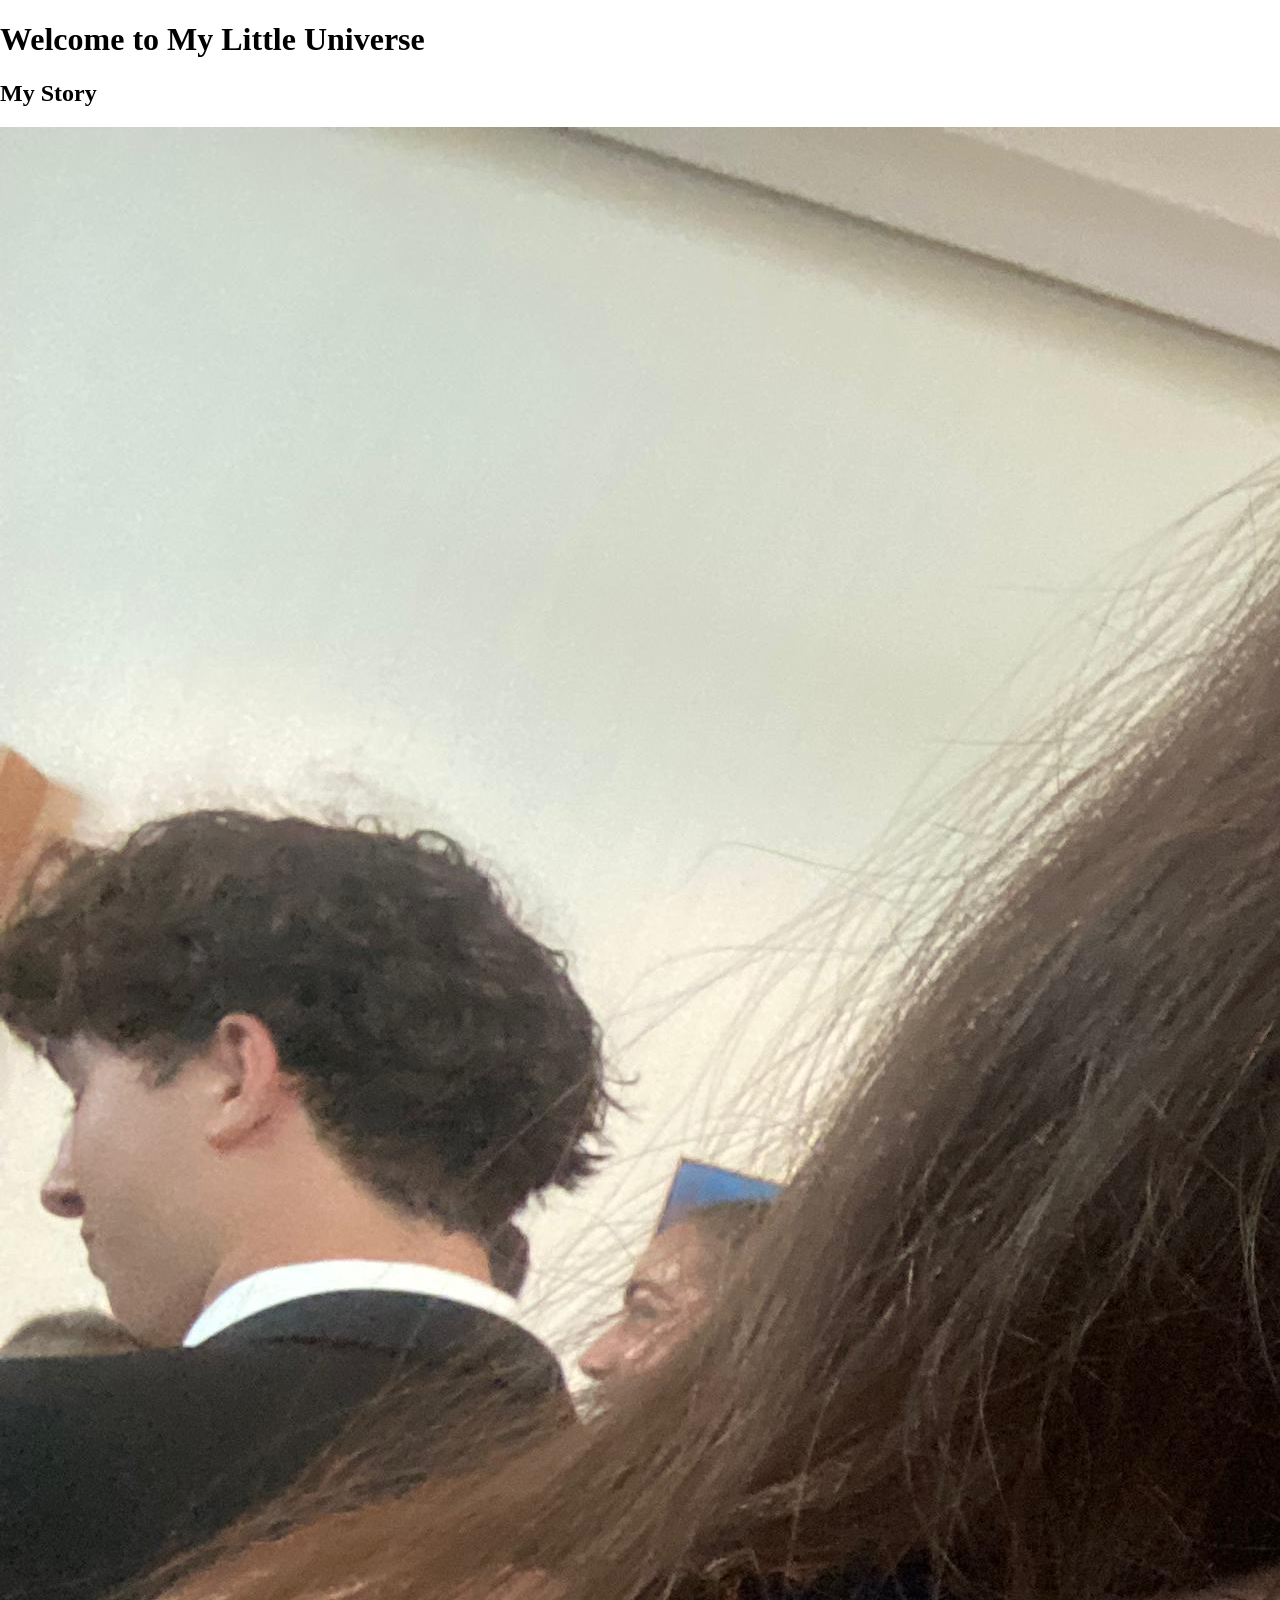
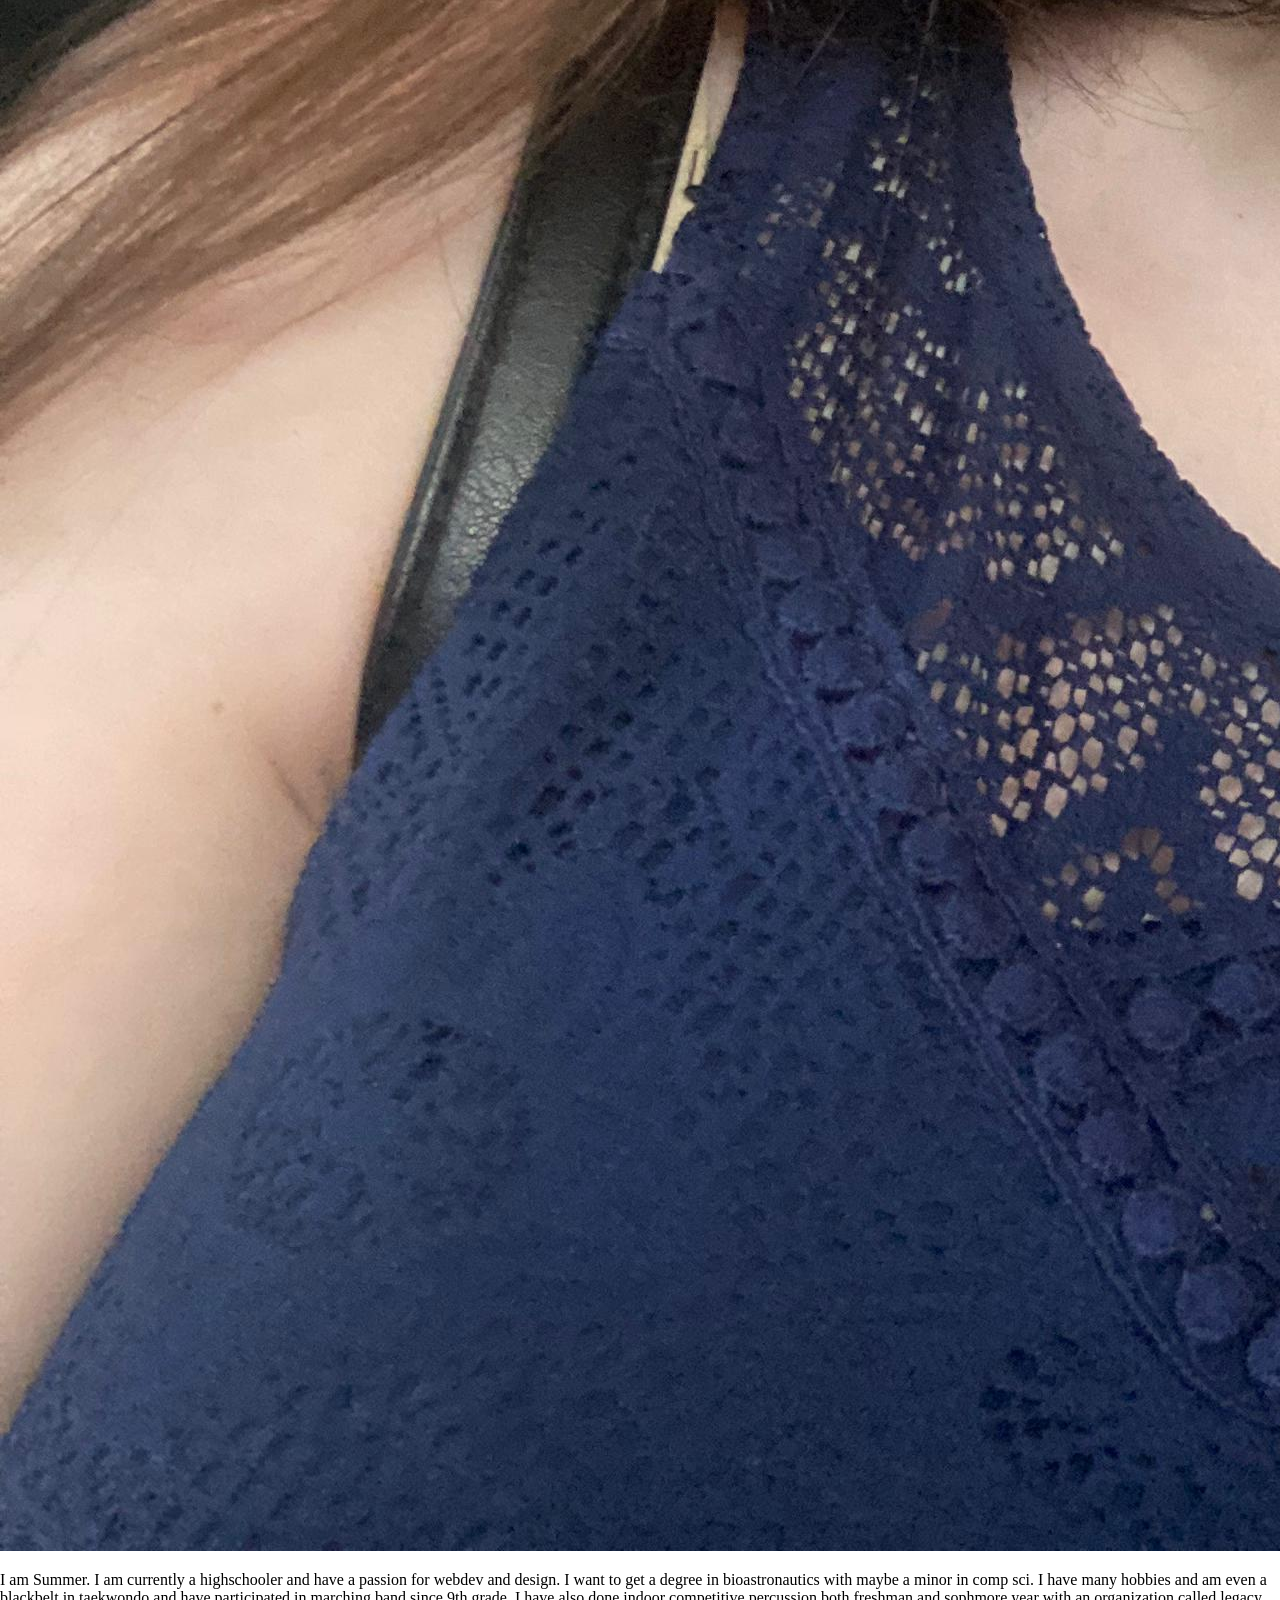
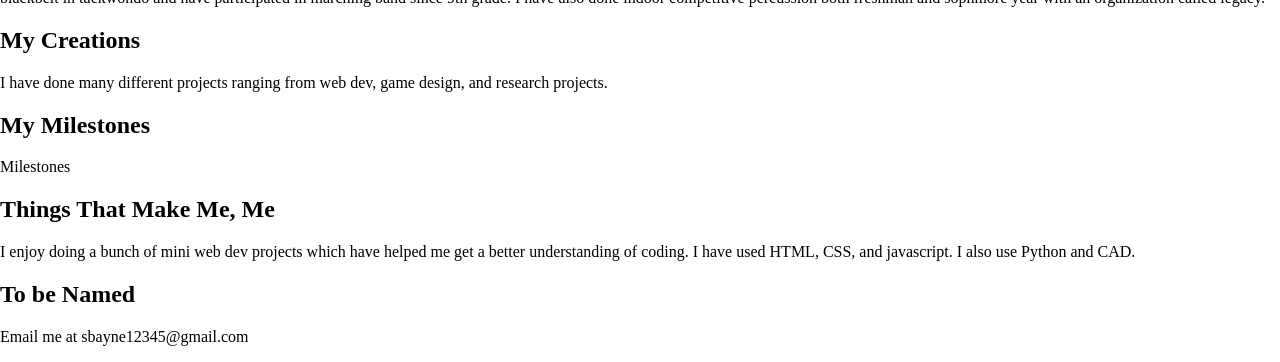
==== index.html @ 6d30a079 "starting html and css" ====
<!DOCTYPE html>
<html lang="en">
    <head>
        <meta charset="UTF-8">
        <meta name="viewport" content="width=device-width, initial-scale=1.0">
        <title>My Little Universe</title>
        <link rel="stylesheet" href="style.css">
    </head>
    <body>
        <div class="container">
            <header>
                <h1>Welcome to My Little Universe</h1>
            </header>
            <section id="about">
                <h2>My Story</h2>
                <img src="images/Summer.jpeg" alt="Summer">
                <p>I am Summer. I am currently a highschooler and have a passion for webdev and design. I want to get a degree in bioastronautics with maybe a minor in comp sci. I have many hobbies and am even a blackbelt in taekwondo and have participated in marching band since 9th grade. I have also done indoor competitive percussion both freshman and sophmore year with an organization called legacy.</p>
            </section>
            <section id="projects">
                <h2>My Creations</h2>
                <p>I have done many different projects ranging from web dev, game design, and research projects.</p>
            </section>
            <section id="achievements">
                <h2>My Milestones</h2>
                <p>Milestones</p>
            </section>
            <section id="skills/hobbies">
                <h2>Things That Make Me, Me</h2>
                <p>I enjoy doing a bunch of mini web dev projects which have helped me get a better understanding of coding. I have used HTML, CSS, and javascript. I also use Python and CAD.</p>
            </section>
            <section id="contact">
                <h2>To be Named</h2>
                <p>Email me at sbayne12345@gmail.com</p>
            </section>
        </div>
    </body>
</html>
---- style.css ----
html, body {
    margin: 0;
    padding: 0;
    min-height: 100%;
}
html {
    scroll-behavior: smooth;
}
* {
    box-sizing: border-box;
}
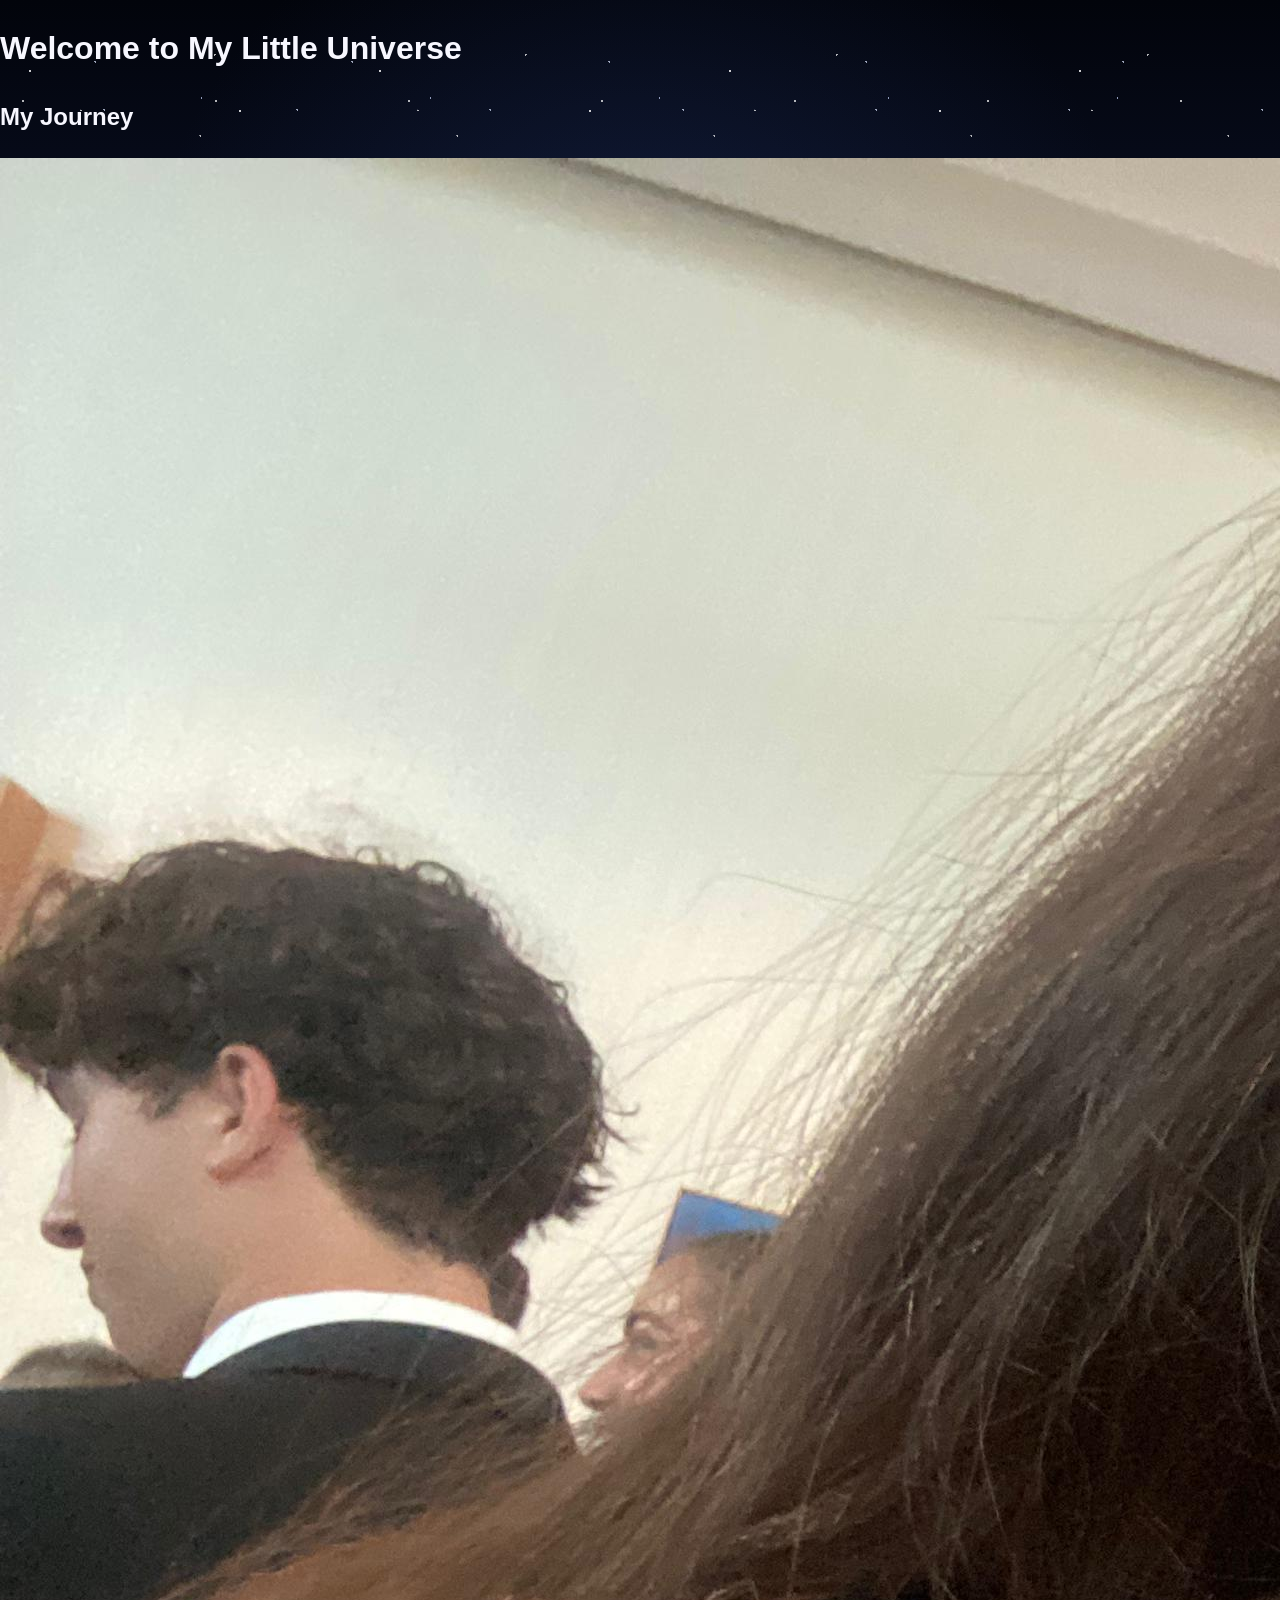
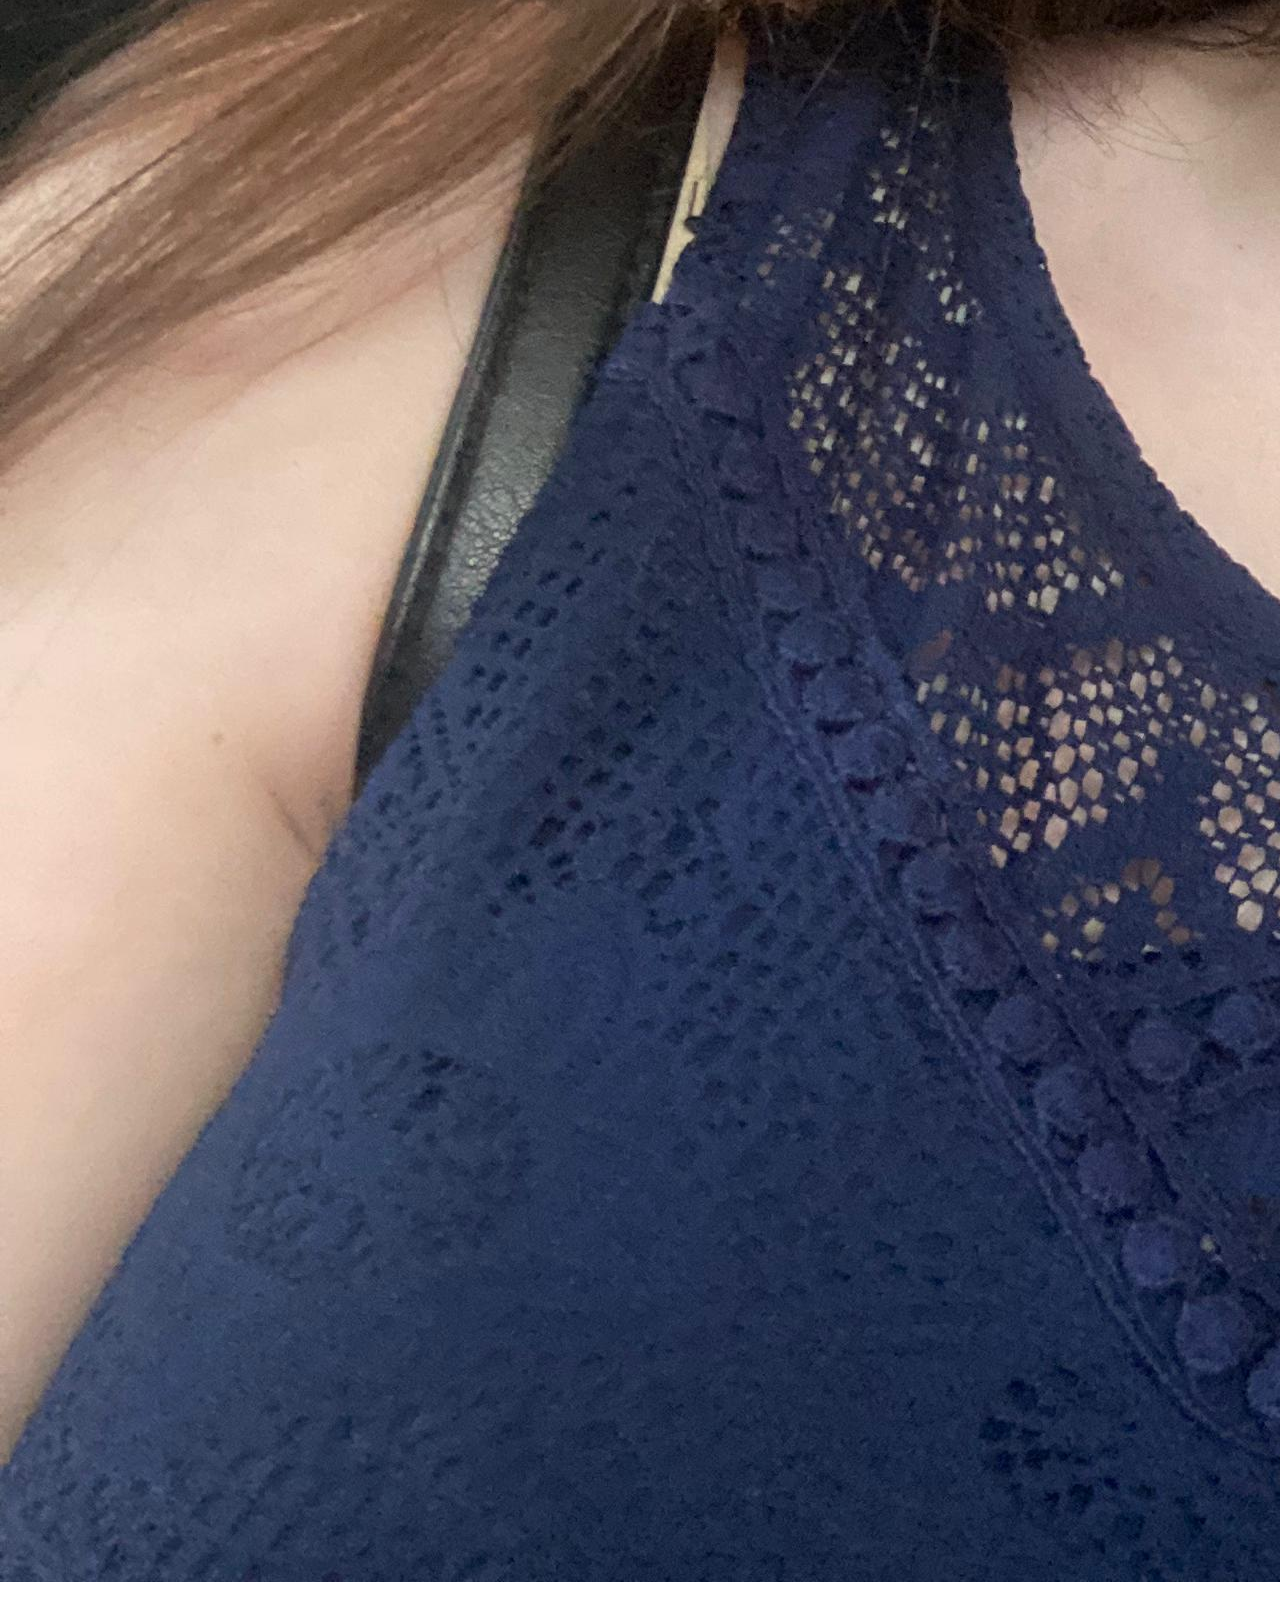
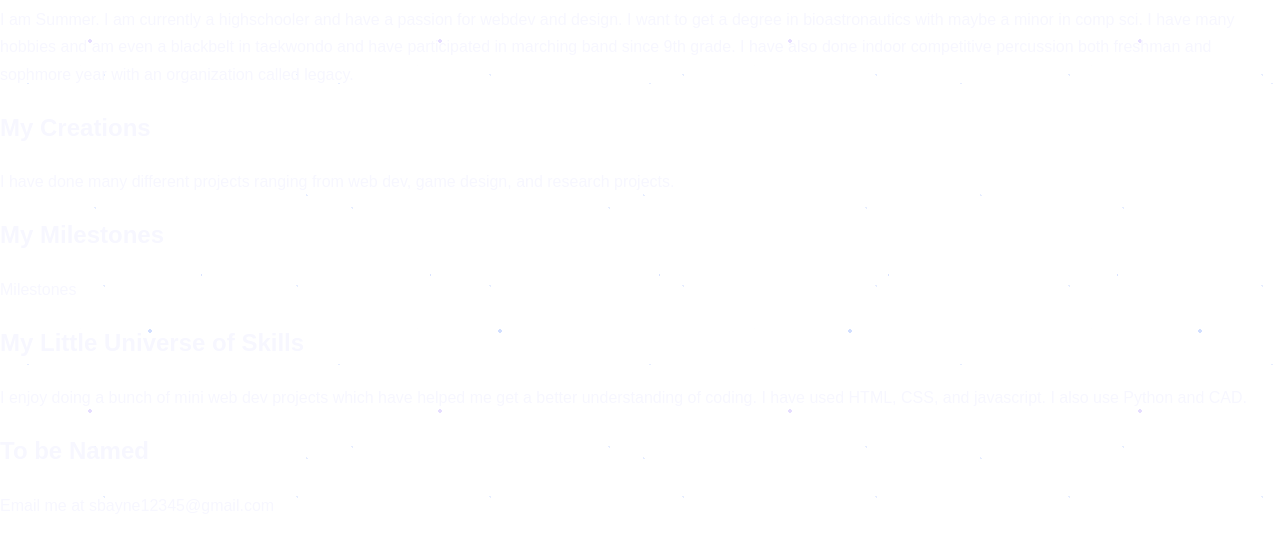
==== commit b5d61d90: "added color fading and animating stars" ====
--- a/index.html
+++ b/index.html
@@ -12,7 +12,7 @@
                 <h1>Welcome to My Little Universe</h1>
             </header>
             <section id="about">
-                <h2>My Story</h2>
+                <h2>My Journey</h2>
                 <img src="images/Summer.jpeg" alt="Summer">
                 <p>I am Summer. I am currently a highschooler and have a passion for webdev and design. I want to get a degree in bioastronautics with maybe a minor in comp sci. I have many hobbies and am even a blackbelt in taekwondo and have participated in marching band since 9th grade. I have also done indoor competitive percussion both freshman and sophmore year with an organization called legacy.</p>
             </section>
@@ -25,7 +25,7 @@
                 <p>Milestones</p>
             </section>
             <section id="skills/hobbies">
-                <h2>Things That Make Me, Me</h2>
+                <h2>My Little Universe of Skills</h2>
                 <p>I enjoy doing a bunch of mini web dev projects which have helped me get a better understanding of coding. I have used HTML, CSS, and javascript. I also use Python and CAD.</p>
             </section>
             <section id="contact">
--- a/style.css
+++ b/style.css
@@ -1,6 +1,5 @@
 html, body {
     margin: 0;
-    padding: 0;
     min-height: 100%;
 }
 html {
@@ -8,4 +7,62 @@
 }
 * {
     box-sizing: border-box;
-}+}
+body {
+    position: relative;
+    isolation: isolate;
+    overflow-x: hidden;
+    background:
+    radial-gradient(ellipse at 50% 35%, rgba(37, 57, 112, 0.35), transparent 55%),
+        linear-gradient(
+            180deg,
+            #02040b 0%,
+            #080d1e 25%,
+            #111b39 50%,
+            #20335e 75%,
+            #626bc2 100%
+        );
+    background-attachment: fixed;
+    font-family: 'Trebuchet MS', Arial, sans-serif;
+    color: #f7f7ff;
+    line-height: 1.7;
+}
+body::before, body::after {
+    content: '';
+    position: absolute;
+    inset: 0;
+    left: 0;
+    width: 100%;
+    pointer-events: none;
+    z-index: -1;
+}
+body::before {
+    background-image:
+        radial-gradient(1px 1px at 12% 38%, #ffffff 98%, transparent),
+        radial-gradient(1px 1px at 37% 17%, #dce6ff 98%, transparent),
+        radial-gradient(1px 1px at 69% 12%, #ffffff 98%, transparent),
+        radial-gradient(1px 1px at 88% 25%, #cbd8ff 98%, transparent),
+        radial-gradient(1px 1px at 24% 34%, #ffffff 98%, transparent),
+        radial-gradient(1px 1px at 54% 42%, #dce6ff 98%, transparent),
+        radial-gradient(1px 1px at 78% 48%, #ffffff 98%, transparent),
+        radial-gradient(1px 1px at 9% 61%, #dce6ff 98%, transparent),
+        radial-gradient(1px 1px at 44% 72%, #ffffff 98%, transparent),
+        radial-gradient(1px 1px at 91% 83%, #dce6ff 98%, transparent),
+        radial-gradient(1px 1px at 63% 93%, #ffffff 98%, transparent);
+    background-size: 193px 211px, 257px 239px, 311px 281px, 229px 307px, 337px 263px;
+    background-repeat: repeat;
+    opacity: 0.7;
+    animation: distantStars 100s linear infinite;
+}
+body::after {
+    background-image:
+        radial-gradient(1.5px 1.5px at 30px 50px, #ffffff 98%, transparent),
+        radial-gradient(2px 2px at 150px 180px, #c8d8ff 98%, transparent),
+        radial-gradient(1.5px 1.5px at 240px 90px, #ffffff 98%, transparent),
+        radial-gradient(2px 2px at 90px 260px, #e0d6ff 98%, transparent),
+        radial-gradient(1px 1px at 290px 310px, #ffffff 98%, transparent);
+    background-size: 350px 370px;
+    background-repeat: repeat;
+    opacity: 0.8;
+    animation: nearbyStars 55s linear infinite;
+}
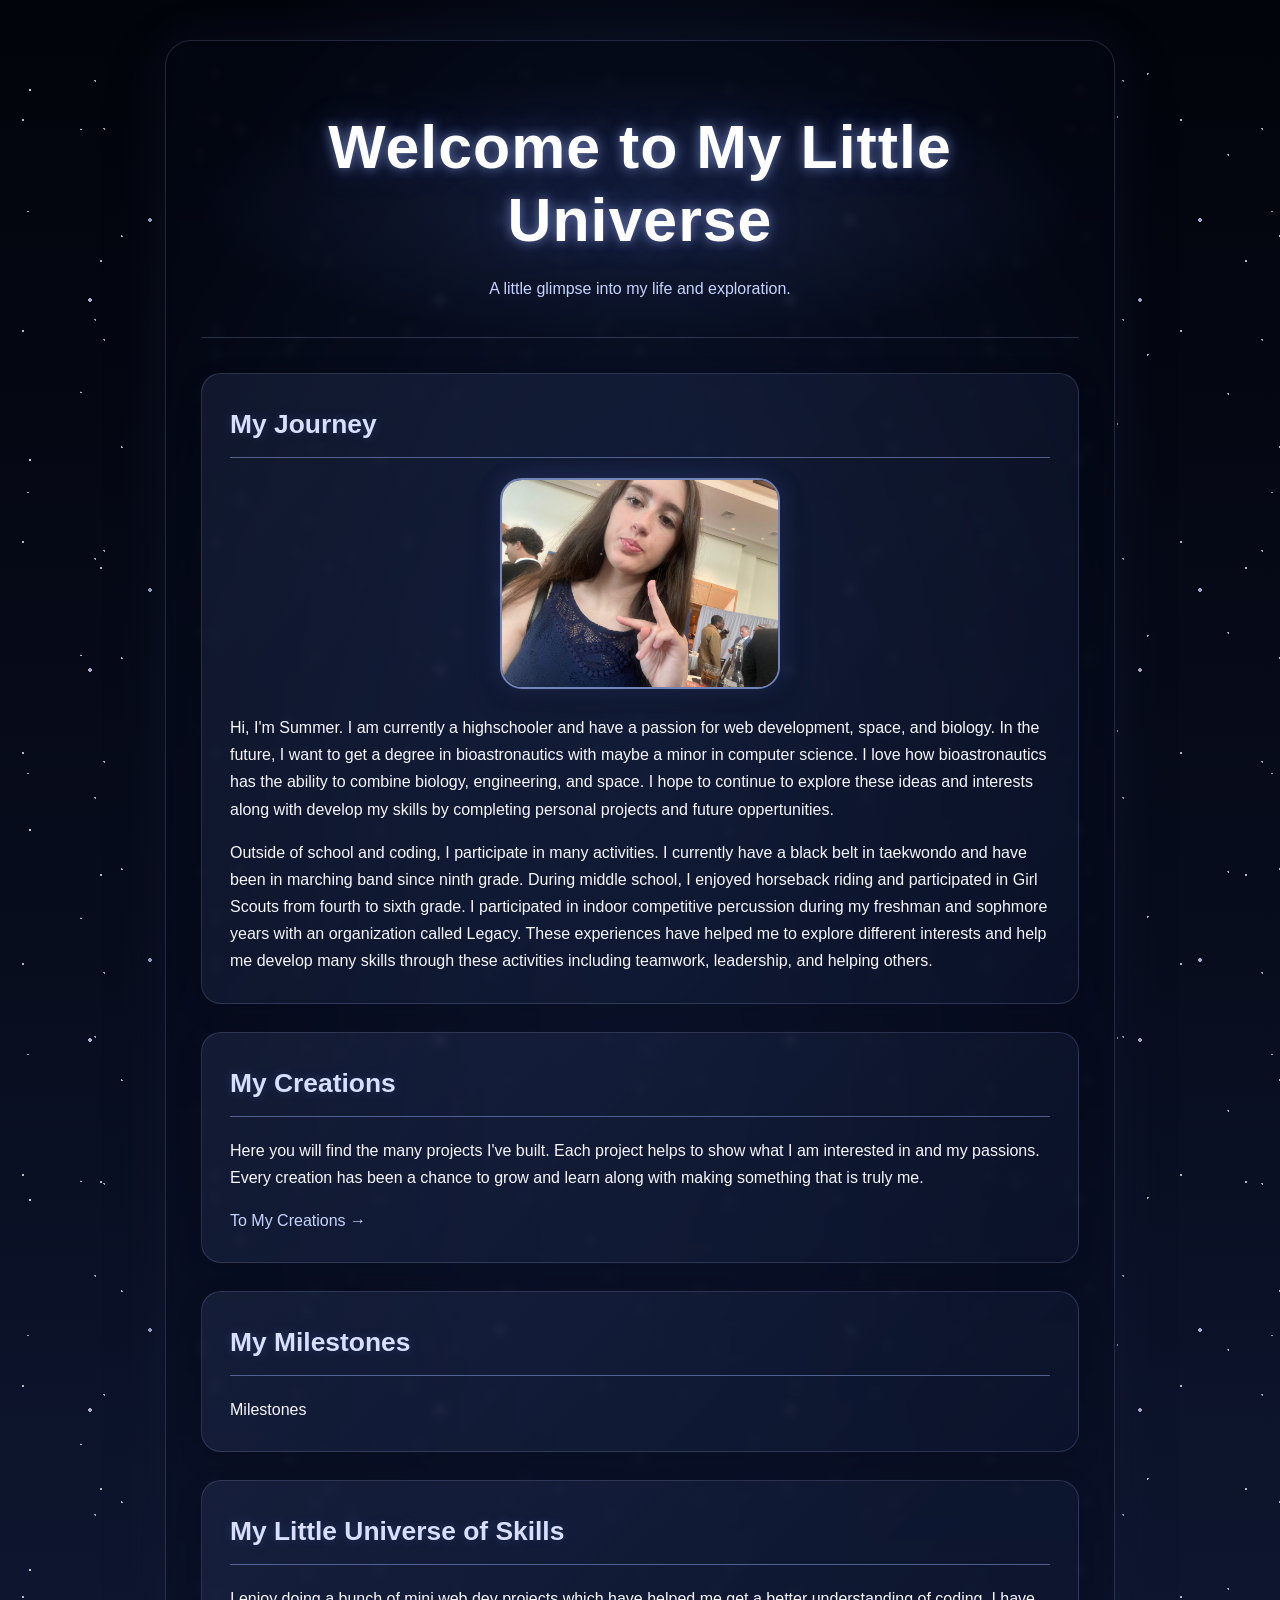
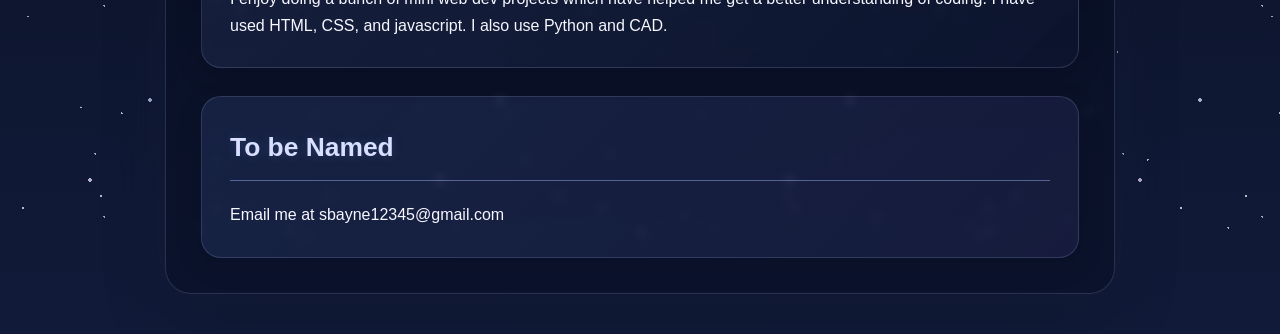
==== commit 7f5439b0: "added creations html" ====
--- a/index.html
+++ b/index.html
@@ -9,16 +9,23 @@
     <body>
         <div class="container">
             <header>
-                <h1>Welcome to My Little Universe</h1>
+                <div>
+                    <h1>Welcome to My Little Universe</h1>
+                    <p>A little glimpse into my life and exploration.</p>
+                </div>
             </header>
             <section id="about">
                 <h2>My Journey</h2>
                 <img src="images/Summer.jpeg" alt="Summer">
-                <p>I am Summer. I am currently a highschooler and have a passion for webdev and design. I want to get a degree in bioastronautics with maybe a minor in comp sci. I have many hobbies and am even a blackbelt in taekwondo and have participated in marching band since 9th grade. I have also done indoor competitive percussion both freshman and sophmore year with an organization called legacy.</p>
+                <p>Hi, I'm Summer. I am currently a highschooler and have a passion for web development, space, and biology. In the future, I want to get a degree in bioastronautics with maybe a minor in computer science. I love how bioastronautics has the ability to combine biology, engineering, and space. I hope to continue to explore these ideas and interests along with develop my skills by completing personal projects and future oppertunities.</p>
+                <p>Outside of school and coding, I participate in many activities. I currently have a black belt in taekwondo and have been in marching band since ninth grade. During middle school, I enjoyed horseback riding and participated in Girl Scouts from fourth to sixth grade. I participated in indoor competitive percussion during my freshman and sophmore years with an organization called Legacy. These experiences have helped me to explore different interests and help me develop many skills through these activities including teamwork, leadership, and helping others.</p>
             </section>
             <section id="projects">
                 <h2>My Creations</h2>
-                <p>I have done many different projects ranging from web dev, game design, and research projects.</p>
+                <p>Here you will find the many projects I've built. Each project helps to show what I am interested in and my passions. Every creation has been a chance to grow and learn along with making something that is truly me.</p>
+                <a href="creations.html" class="creations-link">
+                    To My Creations →
+                </a>
             </section>
             <section id="achievements">
                 <h2>My Milestones</h2>
--- a/style.css
+++ b/style.css
@@ -12,8 +12,8 @@
     position: relative;
     isolation: isolate;
     overflow-x: hidden;
-    background:
-    radial-gradient(ellipse at 50% 35%, rgba(37, 57, 112, 0.35), transparent 55%),
+    background-image:
+        radial-gradient(ellipse at 50% 35%, rgba(37, 57, 112, 0.35), transparent 55%),
         linear-gradient(
             180deg,
             #02040b 0%,
@@ -22,7 +22,10 @@
             #20335e 75%,
             #626bc2 100%
         );
-    background-attachment: fixed;
+    background-size: 100% 100%, 100% 200%;
+    background-position: center top, center top;
+    background-repeat: no-repeat;
+    background-attachment: scroll;
     font-family: 'Trebuchet MS', Arial, sans-serif;
     color: #f7f7ff;
     line-height: 1.7;
@@ -31,7 +34,7 @@
     content: '';
     position: absolute;
     inset: 0;
-    left: 0;
+    height: 100%;
     width: 100%;
     pointer-events: none;
     z-index: -1;
@@ -66,3 +69,93 @@
     opacity: 0.8;
     animation: nearbyStars 55s linear infinite;
 }
+@keyframes distantStars {
+    from {transform: translate3d(0, 0, 0);} to {transform: translate3d(-25px, 120px, 0);}
+}
+@keyframes nearbyStars {
+    from {transform: translate3d(0, 0, 0);} to {transform: translate3d(35px, 220px, 0);}
+}
+.container {
+    position: relative;
+    z-index: 1;
+    width: min(950px, calc(100% - 36px));
+    margin: 40px auto;
+    padding: 35px;
+    background: rgba(5, 10, 27, 0.36);
+    border: 1px solid rgba(190, 204, 255, 0.16);
+    border-radius: 26px;
+    box-shadow: 0 0 50px rgba(80, 108, 205, 0.10), 0 20px 60px rgba(0, 0, 0, 0.3);
+    backdrop-filter: blur(5px);
+}
+header {
+    min-height: 230px;
+    display: flex;
+    align-items: center;
+    justify-content: center;
+    padding: 35px 15px;
+    margin-bottom: 35px;
+    text-align: center;
+    background: radial-gradient(ellipse at center, rgba(92, 117, 204, 0.17), transparent 72%);
+    border-bottom: 1px solid rgba(196, 207, 255, 0.2);
+}
+header h1 {
+    margin: 0;
+    font-size: clamp(2.2rem, 6vw, 3.8rem);
+    line-height: 1.2;
+    letter-spacing: 1px;
+    color: #ffffff;
+    text-shadow: 0 0 12px rgba(160, 180, 255, 0.6), 0 0 35px rgba(97, 121, 231, 0.3);
+}
+header p {
+    max-width: 600px;
+    margin: 18px auto 0;
+    color: #c6d4ff;
+}
+section {
+    margin-bottom: 28px;
+    padding: 28px;
+    background: linear-gradient(135deg, rgba(118, 140,218, 0.12), rgba(18, 27, 57, 0.35));
+    border: 1px solid rgba(192, 204, 255, 0.16);
+    border-radius: 20px;
+    box-shadow: 0 8px 28px rgba(0, 0, 0, 0.12);
+    transition: transform 0.3s ease, border-color 0.3s ease, background 0.3s ease;
+}
+section:hover {
+    transform: translateY(-4px);
+    border-color: rgba(177, 194, 255, 0.4);
+    background: linear-gradient(135deg, rgba(118, 140, 218, 0.17), rgba(18, 27, 57, 0.45));
+}
+h2 {
+    margin: 0 0 20px;
+    padding-bottom: 10px;
+    font-size: 1.65rem;
+    color: #d8dfff;
+    border-bottom: 1px solid rgba(165, 185, 255, 0.45);
+    text-shadow: 0 0 12px rgba(126, 156, 255, 0.2);
+}
+section p:last-child {
+    margin-bottom: 0;
+}
+#about img {
+    display: block;
+    width: min(100%, 280px);
+    max-height: 350px;
+    object-fit: cover;
+    margin: 10px auto 25px;
+    border: 2px solid rgba(170, 190, 255, 0.65);
+    border-radius: 22px;
+    box-shadow: 0 0 25px rgba(103, 135, 255, 0.2), 0 12px 30px rgba(0, 0, 0, 0.3);
+}
+a {
+    color: #c6d5ff;
+    text-decoration: none;
+    transition: color 0.2s ease, text-shadow 0.2s ease;
+}
+a:hover {
+    color: #ffffff;
+    text-shadow: 0 0 12px rgba(170, 190, 255, 0.9);
+}
+#contact {
+    margin-bottom: 0;
+    background: linear-gradient(135deg, rgba(83, 112, 190, 0.17), rgba(106, 92, 183, 0.12));
+}
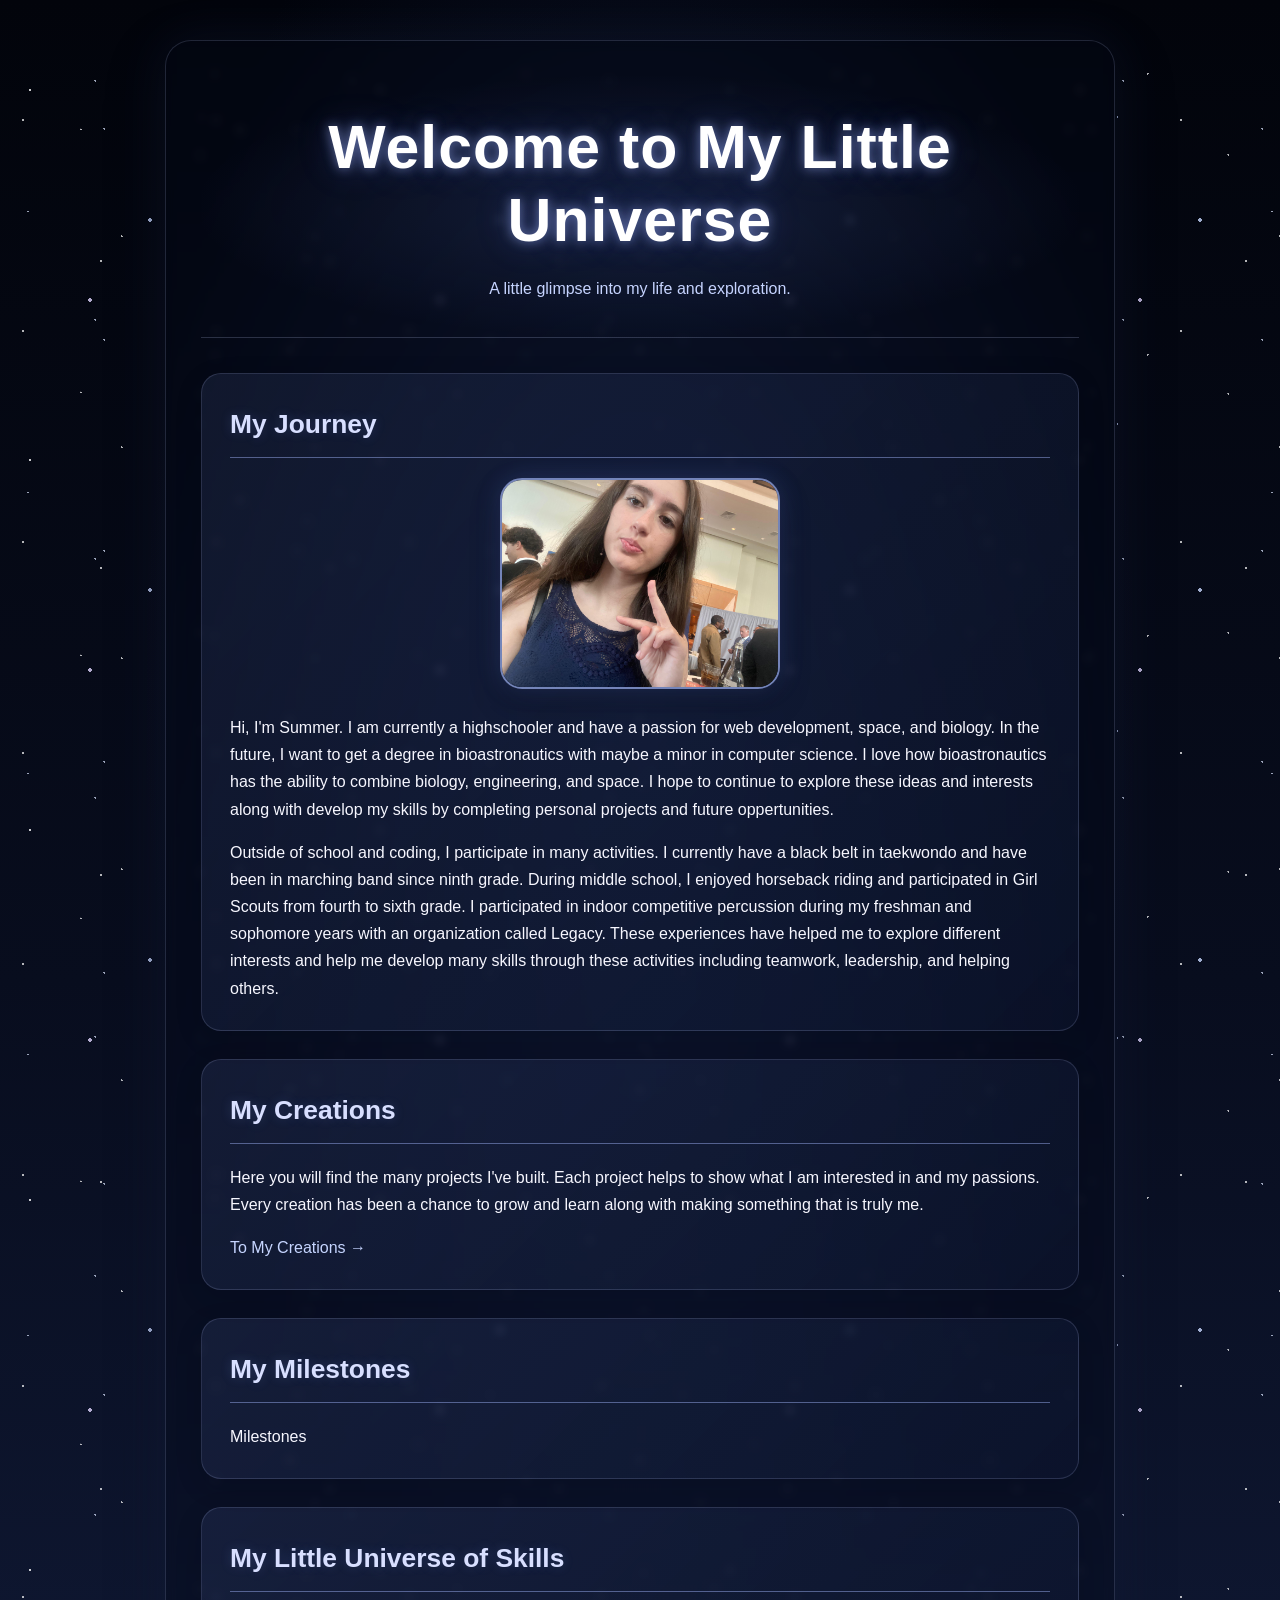
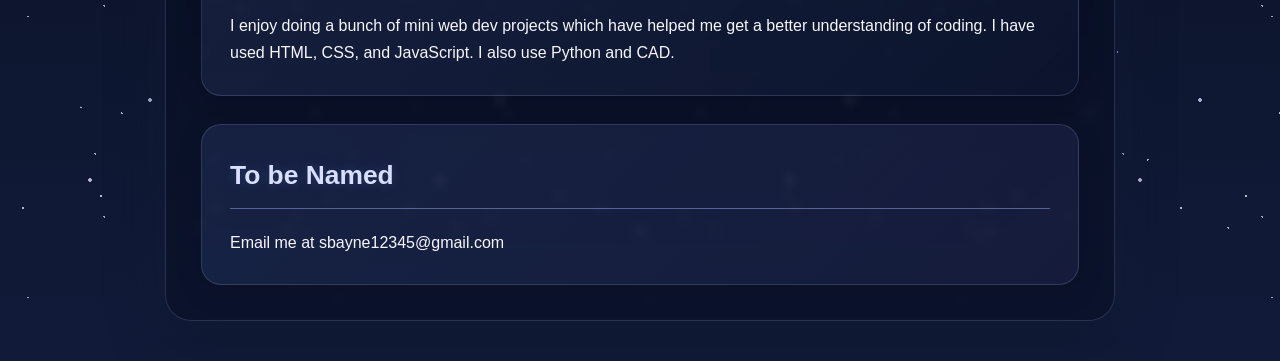
==== commit e3981a99: "fixed spelling" ====
--- a/index.html
+++ b/index.html
@@ -18,7 +18,7 @@
                 <h2>My Journey</h2>
                 <img src="images/Summer.jpeg" alt="Summer">
                 <p>Hi, I'm Summer. I am currently a highschooler and have a passion for web development, space, and biology. In the future, I want to get a degree in bioastronautics with maybe a minor in computer science. I love how bioastronautics has the ability to combine biology, engineering, and space. I hope to continue to explore these ideas and interests along with develop my skills by completing personal projects and future oppertunities.</p>
-                <p>Outside of school and coding, I participate in many activities. I currently have a black belt in taekwondo and have been in marching band since ninth grade. During middle school, I enjoyed horseback riding and participated in Girl Scouts from fourth to sixth grade. I participated in indoor competitive percussion during my freshman and sophmore years with an organization called Legacy. These experiences have helped me to explore different interests and help me develop many skills through these activities including teamwork, leadership, and helping others.</p>
+                <p>Outside of school and coding, I participate in many activities. I currently have a black belt in taekwondo and have been in marching band since ninth grade. During middle school, I enjoyed horseback riding and participated in Girl Scouts from fourth to sixth grade. I participated in indoor competitive percussion during my freshman and sophomore years with an organization called Legacy. These experiences have helped me to explore different interests and help me develop many skills through these activities including teamwork, leadership, and helping others.</p>
             </section>
             <section id="projects">
                 <h2>My Creations</h2>
@@ -33,7 +33,7 @@
             </section>
             <section id="skills/hobbies">
                 <h2>My Little Universe of Skills</h2>
-                <p>I enjoy doing a bunch of mini web dev projects which have helped me get a better understanding of coding. I have used HTML, CSS, and javascript. I also use Python and CAD.</p>
+                <p>I enjoy doing a bunch of mini web dev projects which have helped me get a better understanding of coding. I have used HTML, CSS, and JavaScript. I also use Python and CAD.</p>
             </section>
             <section id="contact">
                 <h2>To be Named</h2>
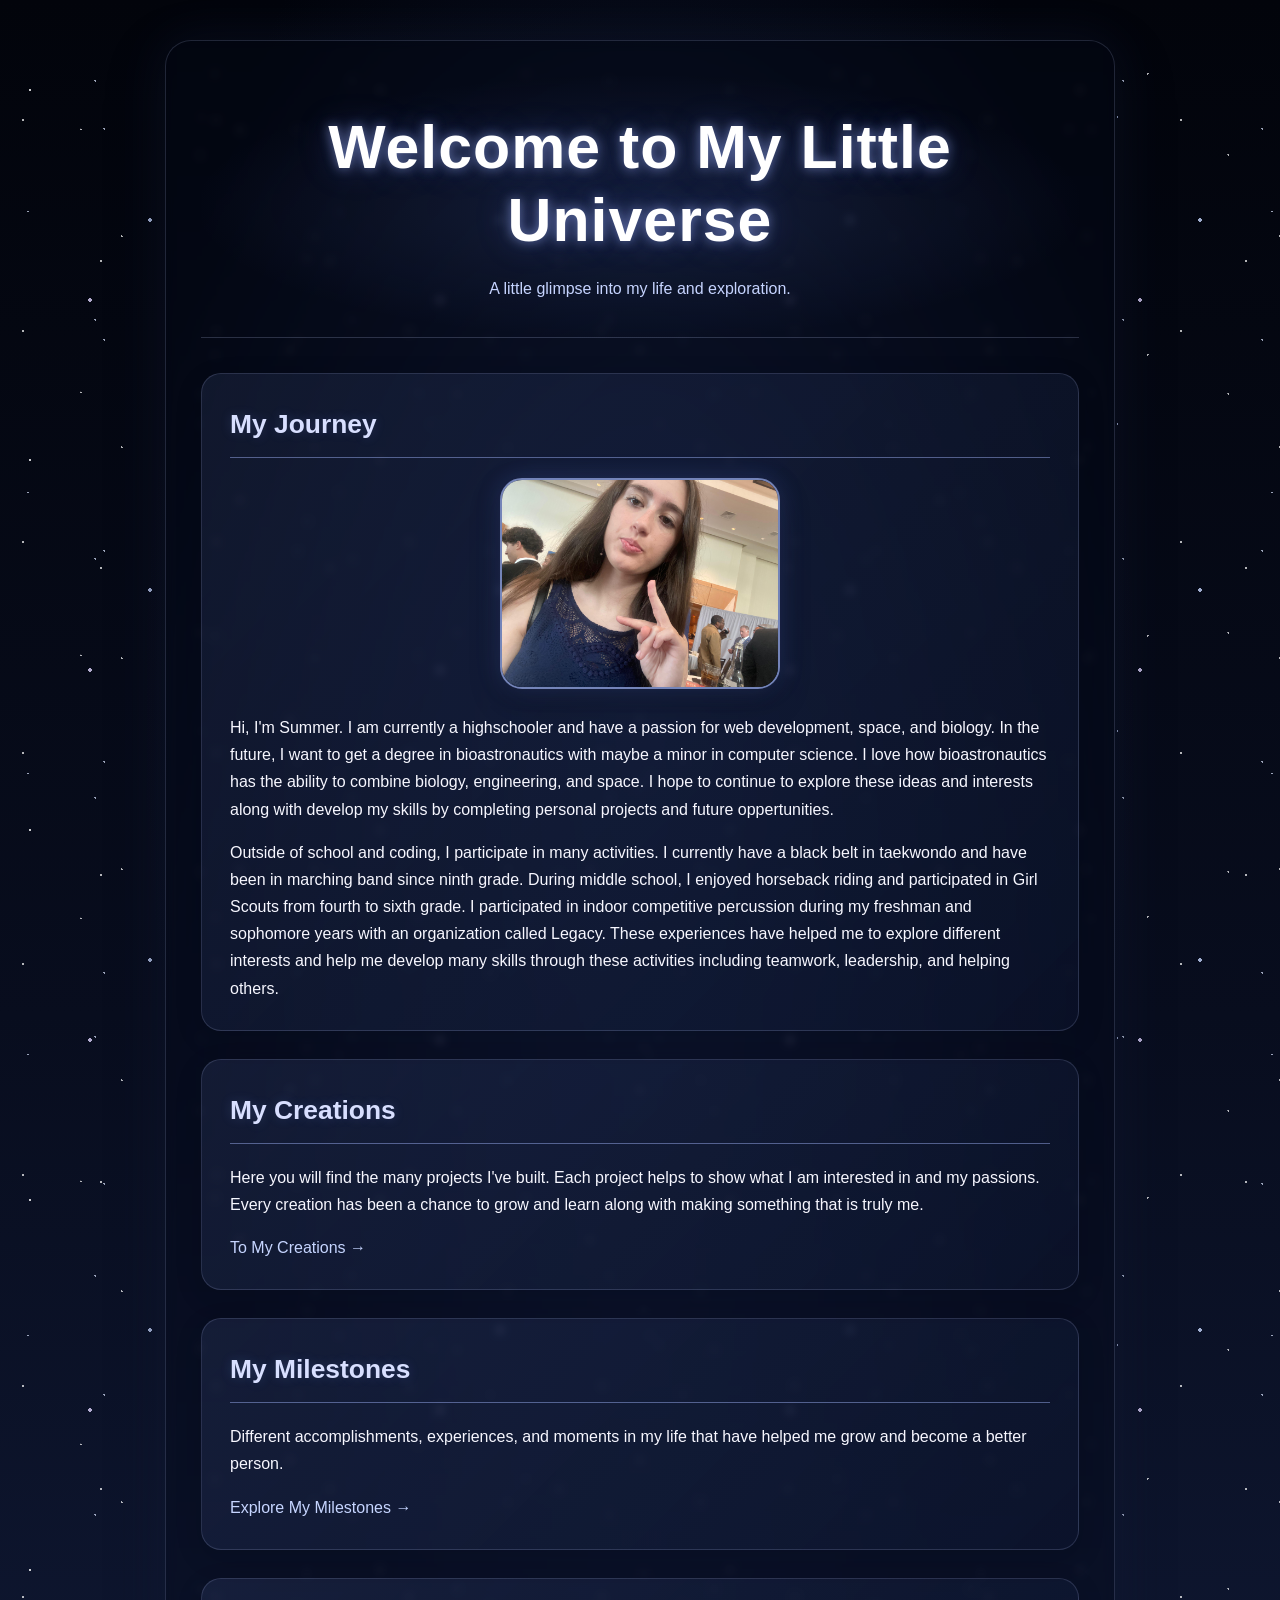
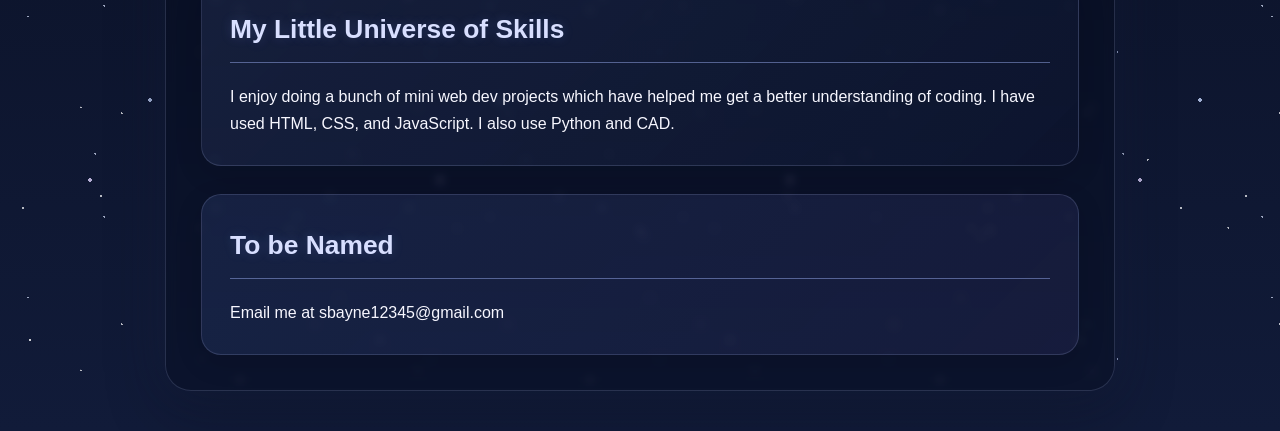
==== commit e0b3a4e5: "added milestones" ====
--- a/index.html
+++ b/index.html
@@ -29,7 +29,8 @@
             </section>
             <section id="achievements">
                 <h2>My Milestones</h2>
-                <p>Milestones</p>
+                <p>Different accomplishments, experiences, and moments in my life that have helped me grow and become a better person.</p>
+                <a href="milestones.html" class="milestones-button">Explore My Milestones →</a>
             </section>
             <section id="skills/hobbies">
                 <h2>My Little Universe of Skills</h2>
